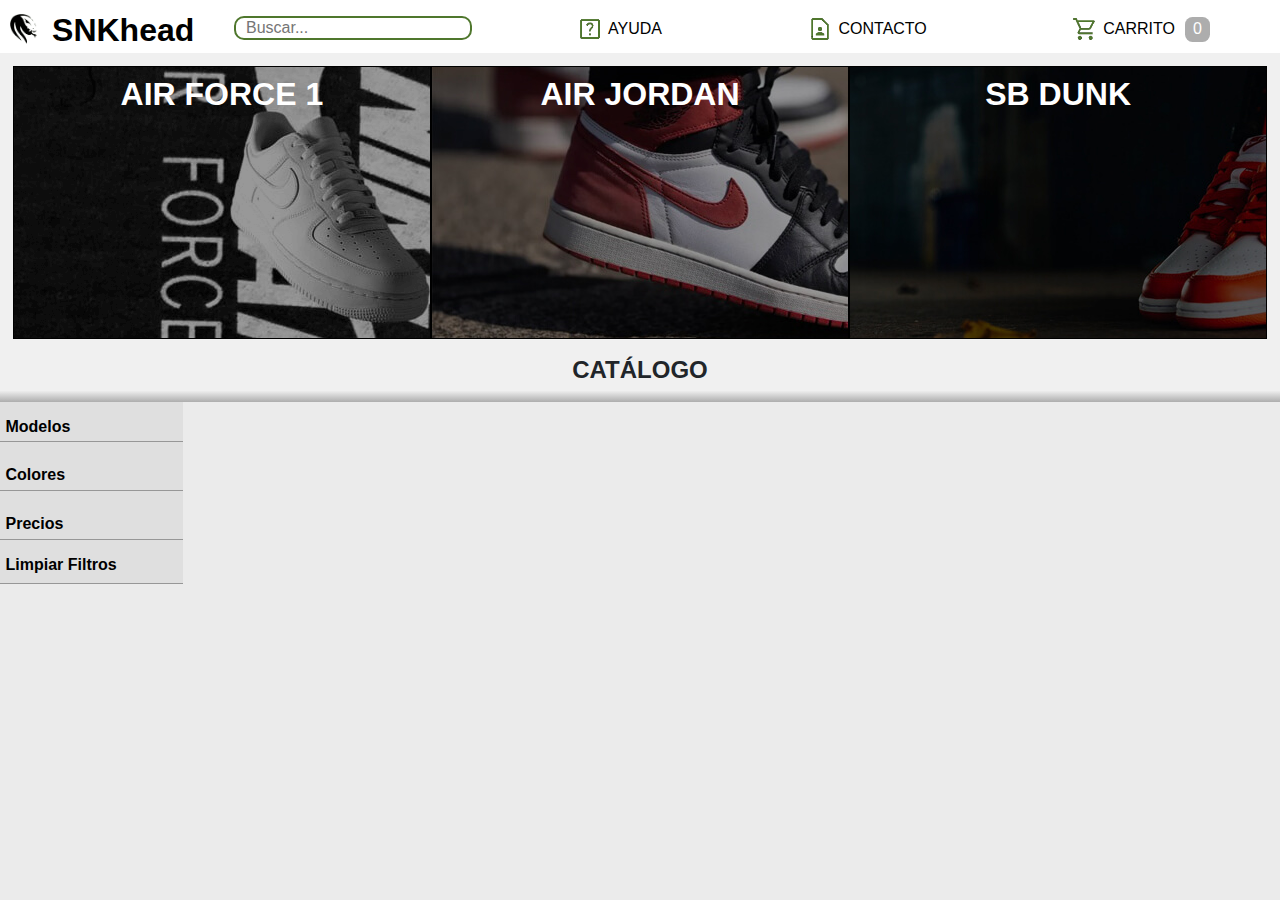
==== index.html @ 978af077 "main" ====
<!DOCTYPE html>
<html lang="en">
<head>
    <meta charset="UTF-8">
    <meta http-equiv="X-UA-Compatible" content="IE=edge">
    <meta name="viewport" content="width=device-width, initial-scale=1.0">
    <link rel="icon" type="image/jpg" href="/Images/SNKhead.png"/>
    <link rel="stylesheet" type="text/css" href="./bootstrap-4.3.1-dist/css/bootstrap.css">
    <link rel="stylesheet" type="text/css" href="./scss/style.css">
    <title>SNKhead</title>
</head>
<body>
    
<header>
    <nav>
        <div class="logo">
            <img src="./Images/SNKhead.png">
            <h2>SNKhead</h2>
        </div>
        <form>
            <input type="search" placeholder="Buscar...">
        </form>

        <div class="links">
            <div class="linknav">
                <img src="./Icons/help_center_FILL0_wght400_GRAD0_opsz48.png">
                <a href="./ayuda.html">
                    <p>AYUDA</p>
                </a>
        </div>
        <div class="linknav">
                <img src="./Icons/contact_page_FILL0_wght400_GRAD0_opsz48.png">
                <a target=”_blank” href="https://api.whatsapp.com/">
                    <p>CONTACTO</p>
                </a>
        </div>
        <div class="linknav">
            <img src="./Icons/shopping_cart_FILL0_wght400_GRAD0_opsz48.png">
            <a href="./carrito.html">
                <p>CARRITO</p>
                <div id="count" class="contador">0</div>
            </a>
    </div>
        </div>
    </nav>
</header>

<!--------------------------------------------------------------Barra de modelos----------------------------------------------------------------------------->
    <div class="modelos">
            <div class="modelcard" style="background-image: url('./Images/Screenshot_3.png')">
            
                <h2 class="title">AIR FORCE 1</h2>
                <h3 class="description">Las zapatillas Air Force de Nike son un clásico atemporal en el mundo del calzado deportivo. Lanazadas en 1982, estas zapatillas emblemáticas han sido parte fundamental de la cultura urbana desde entonces.</h3>
            
            </div>
        
            <div class="modelcard" style="background-image: url('./Images/Screenshot_1.jpg')">
                <h2 class="title">AIR JORDAN</h2>
                <h3 class="description">Las zapatillas Air Jordan de Nike son un icónico y revolucionario calzado deportivo diseñado en colaboración con el legendario jugador de baloncesto Michael Jordan. Estas zapatillas se han convertido en un ícono de la cultura sneaker y han dejado una huella indeleble en la industria del calzado.</h3>
            </div>
        
        
            <div class="modelcard" style="background-image: url('./Images/SBDUNKS.jpg')">
                <h2 class="title">SB DUNK</h2>
                <h3 class="description">Las zapatillas SB Dunk de Nike son una icónica línea de calzado que combina el estilo clásico del baloncesto con elementos de la cultura skate. Estas zapatillas son reconocidas por su diseño de perfil bajo, su excelente amortiguación y su durabilidad, lo que las convierte en una opción popular tanto para los skaters como para los entusiastas de la moda urbana.</h3>
            </div> 
        
    </div>



<!------------------------------------------------Sección filtros y catálogo---------------------------------------------------------->
<section>
    <div class="barra-superior">CATÁLOGO</div>
<div class="catalogo">
    <div class="filtro-lateral">
            <div class="accordion accordion-flush" id="accordionFlushExample">
                <div class="accordion-item">
                <h2 class="accordion-header">
                    <button class="accordion-button collapsed" type="button" data-bs-toggle="collapse" data-bs-target="#flush-collapseOne" aria-expanded="false" aria-controls="flush-collapseOne">
                    Modelos
                    </button>
                </h2>
                <div id="flush-collapseOne" class="accordion-collapse collapse" data-bs-parent="#accordionFlushExample">
                    <div class="accordion-body">
                        <ul>
                            <li><button id="botonAF" onclick="modelFilter('Force'); render()">Air Force</button></li>
                            <li><button id="botonAJ" onclick="modelFilter('Jordan'); render()">Air Jordan</button></li>
                            <li><button id="botonSB" onclick="modelFilter('Dunk'); render()">SB Dunk</button></li>
                        </ul>                        
                    </div>
                </div>
                </div>
                <div class="accordion-item">
                <h2 class="accordion-header">
                    <button class="accordion-button collapsed" type="button" data-bs-toggle="collapse" data-bs-target="#flush-collapseTwo" aria-expanded="false" aria-controls="flush-collapseTwo">
                    Colores
                    </button>
                </h2>
                <div id="flush-collapseTwo" class="accordion-collapse collapse" data-bs-parent="#accordionFlushExample">
                    <div class="accordion-body">
                        <ul>
                            <li><button id="botonBlanco" onclick="colorFilter('blanco'); render()">Blanco</button></li>
                            <li><button id="botonNegro" onclick="colorFilter('negro'); render()">Negro</button></li>
                            <li><button id="botonGris" onclick="colorFilter('gris'); render()">Gris</button></li>
                            <li><button id="botonRojo" onclick="colorFilter('rojo'); render()">Rojo</button></li>
                            <li><button id="botonVerde" onclick="colorFilter('verde'); render()">Verde</button></li>
                            <li><button id="botonAzul" onclick="colorFilter('azul'); render()">Azul</button></li>
                            <li><button id="botonAzul" onclick="colorFilter('marron'); render()">Marron</button></li>
                        </ul>
                    </div>
                </div>
                </div>
                <div class="accordion-item">
                <h2 class="accordion-header">
                    <button class="accordion-button collapsed" type="button" data-bs-toggle="collapse" data-bs-target="#flush-collapseThree" aria-expanded="false" aria-controls="flush-collapseThree">
                    Precios
                    </button>
                </h2>
                <div id="flush-collapseThree" class="accordion-collapse collapse" data-bs-parent="#accordionFlushExample">
                    <div class="accordion-body">
                        <form>
                            <input type="number" id="min" placeholder="min" oninput="precioMinimo();priceFilter(); render()">
                            <input type="number" id="max" placeholder="max" oninput="precioMaximo();priceFilter(); render()">
                        </form>
                    </div>
                </div>
                </div>
                <button id="limpiarFiltros" onclick="guardarFiltradoSS(); render()">Limpiar Filtros</button>
            </div>

            
    </div>
    <div class="catalogorender">
        <div id="render">

        </div>
    </div>
</div>
</section>

<!------------------------------------------------------------------Sección catálogo--------------------------------------------------------------------------------->




<script src="https://cdn.jsdelivr.net/npm/bootstrap@5.3.0-alpha1/dist/js/bootstrap.bundle.min.js" integrity="sha384-w76AqPfDkMBDXo30jS1Sgez6pr3x5MlQ1ZAGC+nuZB+EYdgRZgiwxhTBTkF7CXvN" crossorigin="anonymous"></script>
<script src="./Javascript/renderContador.js"></script>
<script src="./Javascript/funciones.js"></script>
<script src="./Javascript/main.js"></script>

</body>
</html>
---- scss/style.css ----
body {
  width: 100%;
  background-color: #ebebeb;
}
body nav {
  background-color: rgb(255, 255, 255);
  color: #000000 !important;
  height: 2%;
  width: 100%;
  display: grid;
  text-decoration: none !important;
  grid-template-columns: 1fr 4fr 5fr;
  grid-template-areas: "icono busqueda navbar";
}
body nav .logo {
  position: relative;
  top: 20%;
  font-weight: bolder;
  display: flex;
  grid-area: icono;
}
body nav .logo img {
  height: 30px;
  padding-left: 10px;
  position: relative;
  top: 7%;
  padding-right: 5px;
}
body nav .logo h2 {
  font-weight: bolder;
  padding-left: 10px;
  padding-right: 10px;
}
body nav form {
  grid-area: busqueda;
  text-align: center;
  justify-content: center;
}
body nav form input {
  position: relative;
  border: 2px solid #4f772d;
  border-radius: 10px;
  padding: 10px;
  top: 30%;
  width: 80%;
  height: 40%;
}
body nav .links {
  display: flex;
  height: 100%;
  grid-area: navbar;
  margin: auto;
}
body nav .links .linknav {
  position: relative;
  top: 20%;
  display: flex;
  padding-left: 70px;
  padding-right: 70px;
}
body nav .links .linknav img {
  margin-top: 5px;
  margin-left: 5px;
  margin-right: 5px;
  height: 50%;
}
body nav .links .linknav a {
  display: flex;
  color: #000000;
  margin: auto;
  text-decoration: none;
}
body nav .links .linknav a .contador {
  margin-left: 10px;
  text-align: center;
  color: white;
  height: 25px;
  width: 25px;
  border-radius: 30%;
  background-color: rgb(173, 173, 173);
}
body .modelos {
  background-color: rgb(240, 240, 240);
  margin: auto;
  width: 100%;
  display: flex;
  flex-wrap: nowrap;
  flex-direction: row;
  padding: 1%;
}
body .modelos .modelcard {
  margin: auto;
  width: 621px;
  height: 273px;
  border: 1px black solid;
}
body .modelos .modelcard .title {
  text-align: center;
  width: 100%;
  margin-top: 2%;
  height: -moz-fit-content;
  height: fit-content;
  color: #ffffff;
  font-weight: bolder;
}
body .modelos .modelcard .description {
  margin: 10%;
  font-size: large;
  font-weight: bolder;
  opacity: 0%;
  text-align: center;
  width: 100%;
  color: #ffffff;
  -webkit-text-stroke: #000000 1px;
  margin: auto;
  overflow: hidden;
}
body .barra-superior {
  width: 100%;
  height: 50px;
  background: rgb(255, 255, 255);
  background: linear-gradient(180deg, rgb(240, 240, 240) 77%, rgb(173, 173, 173) 100%);
  display: flex;
  justify-content: center;
  font-size: x-large;
  font-weight: bolder;
}
body .catalogo {
  width: 100%;
  display: grid;
  grid-template-columns: 1fr 6fr;
  grid-template-areas: "filtro catalogo";
  background-position: 250px;
}
body .catalogo .filtro-lateral {
  background-color: rgb(223, 223, 223);
  height: 100%;
  display: grid;
  grid-area: filtro;
}
body .catalogo .filtro-lateral button {
  background-color: rgb(223, 223, 223);
  text-align: left;
  font-size: 1rem;
  font-weight: bold;
  width: 100%;
  padding: 3%;
  border: none;
  border-bottom: 1px solid rgb(151, 151, 151);
}
body .catalogo .filtro-lateral .accordion-body {
  padding: 20px;
}
body .catalogo .filtro-lateral .catalogorender {
  border: 1px black solid;
  height: 40%;
  width: 100%;
  margin: auto;
  padding: 300px;
  display: flex;
  flex-wrap: wrap;
  flex-direction: row;
}

.description:hover {
  animation-name: textOpacity;
  animation-fill-mode: forwards;
  animation-duration: 2s;
}

@keyframes textOpacity {
  from {
    opacity: 0;
  }
  to {
    opacity: 1;
  }
}
.logo .link {
  text-decoration: none !important;
  color: black;
}

.preview {
  position: relative;
  top: 20px;
  width: 100%;
  text-align: center;
  margin: auto;
}
.preview #renderPreview .titulo {
  font-size: xx-large;
  font-weight: bolder;
  text-align: left;
}
.preview .card-text {
  text-align: left;
  width: 80%;
  height: -moz-fit-content;
  height: fit-content;
  font-size: large;
  font-weight: bold;
}
.preview .texto-adicional {
  text-align: left;
}

body {
  width: 100%;
  height: -moz-fit-content;
  height: fit-content;
}
body .carrito {
  width: 65%;
  height: -moz-fit-content;
  height: fit-content;
  margin: auto;
  font-size: larger;
  background-color: white;
  padding: 3%;
  border-radius: 20px;
  box-shadow: 5px 5px 5px rgb(196, 196, 196);
}
body .carrito .total {
  width: 45%;
  margin: auto;
  display: flex;
  margin-left: 63%;
}
body .carrito #vaciarCarrito {
  display: block;
  margin: auto !important;
  text-align: center !important;
}
body #confirmarCompra {
  display: block;
  margin: auto;
  width: 30%;
}

body {
  width: 100%;
  height: -moz-fit-content;
  height: fit-content;
}
body .Ayuda {
  width: 80%;
  margin: auto;
}

* {
  font-family: "Bebas Neue", sans-serif;
  box-sizing: border-box;
  margin: 0;
  padding: 0;
  list-style-type: none;
}/*# sourceMappingURL=style.css.map */
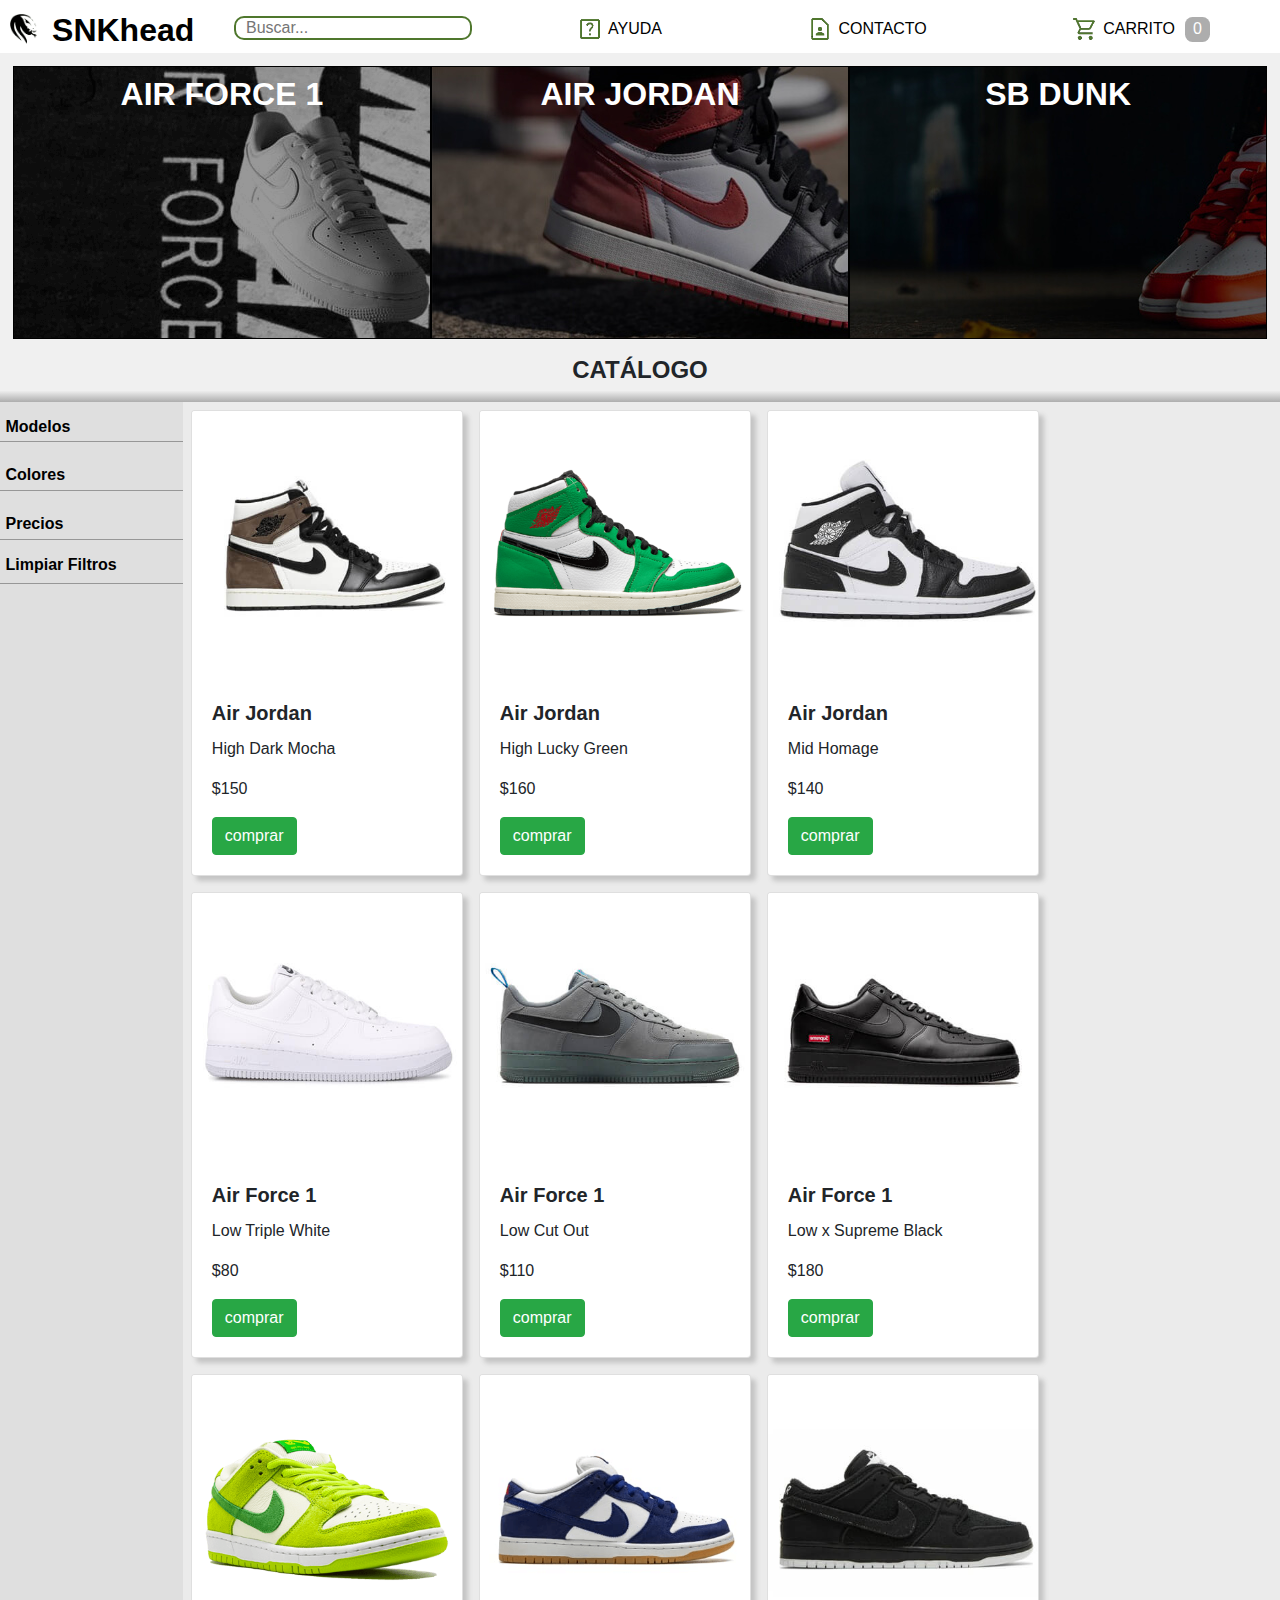
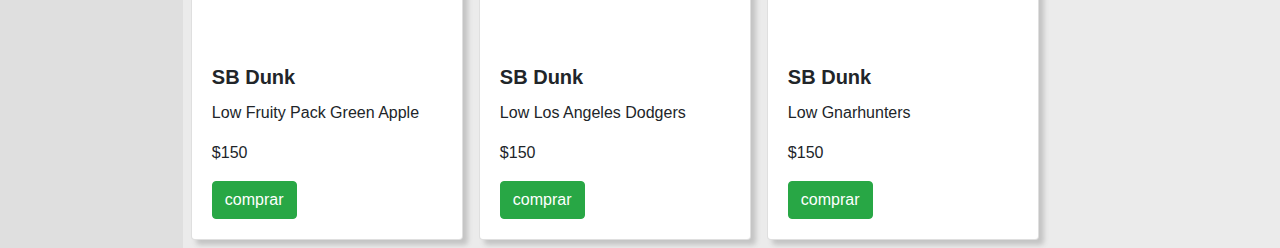
==== commit f1ebe1a7: "main" ====
--- a/index.html
+++ b/index.html
@@ -146,6 +146,7 @@
 
 <script src="https://cdn.jsdelivr.net/npm/bootstrap@5.3.0-alpha1/dist/js/bootstrap.bundle.min.js" integrity="sha384-w76AqPfDkMBDXo30jS1Sgez6pr3x5MlQ1ZAGC+nuZB+EYdgRZgiwxhTBTkF7CXvN" crossorigin="anonymous"></script>
 <script src="./Javascript/renderContador.js"></script>
+<script src="./Javascript/renderIndex.js"></script>
 <script src="./Javascript/funciones.js"></script>
 <script src="./Javascript/main.js"></script>
 
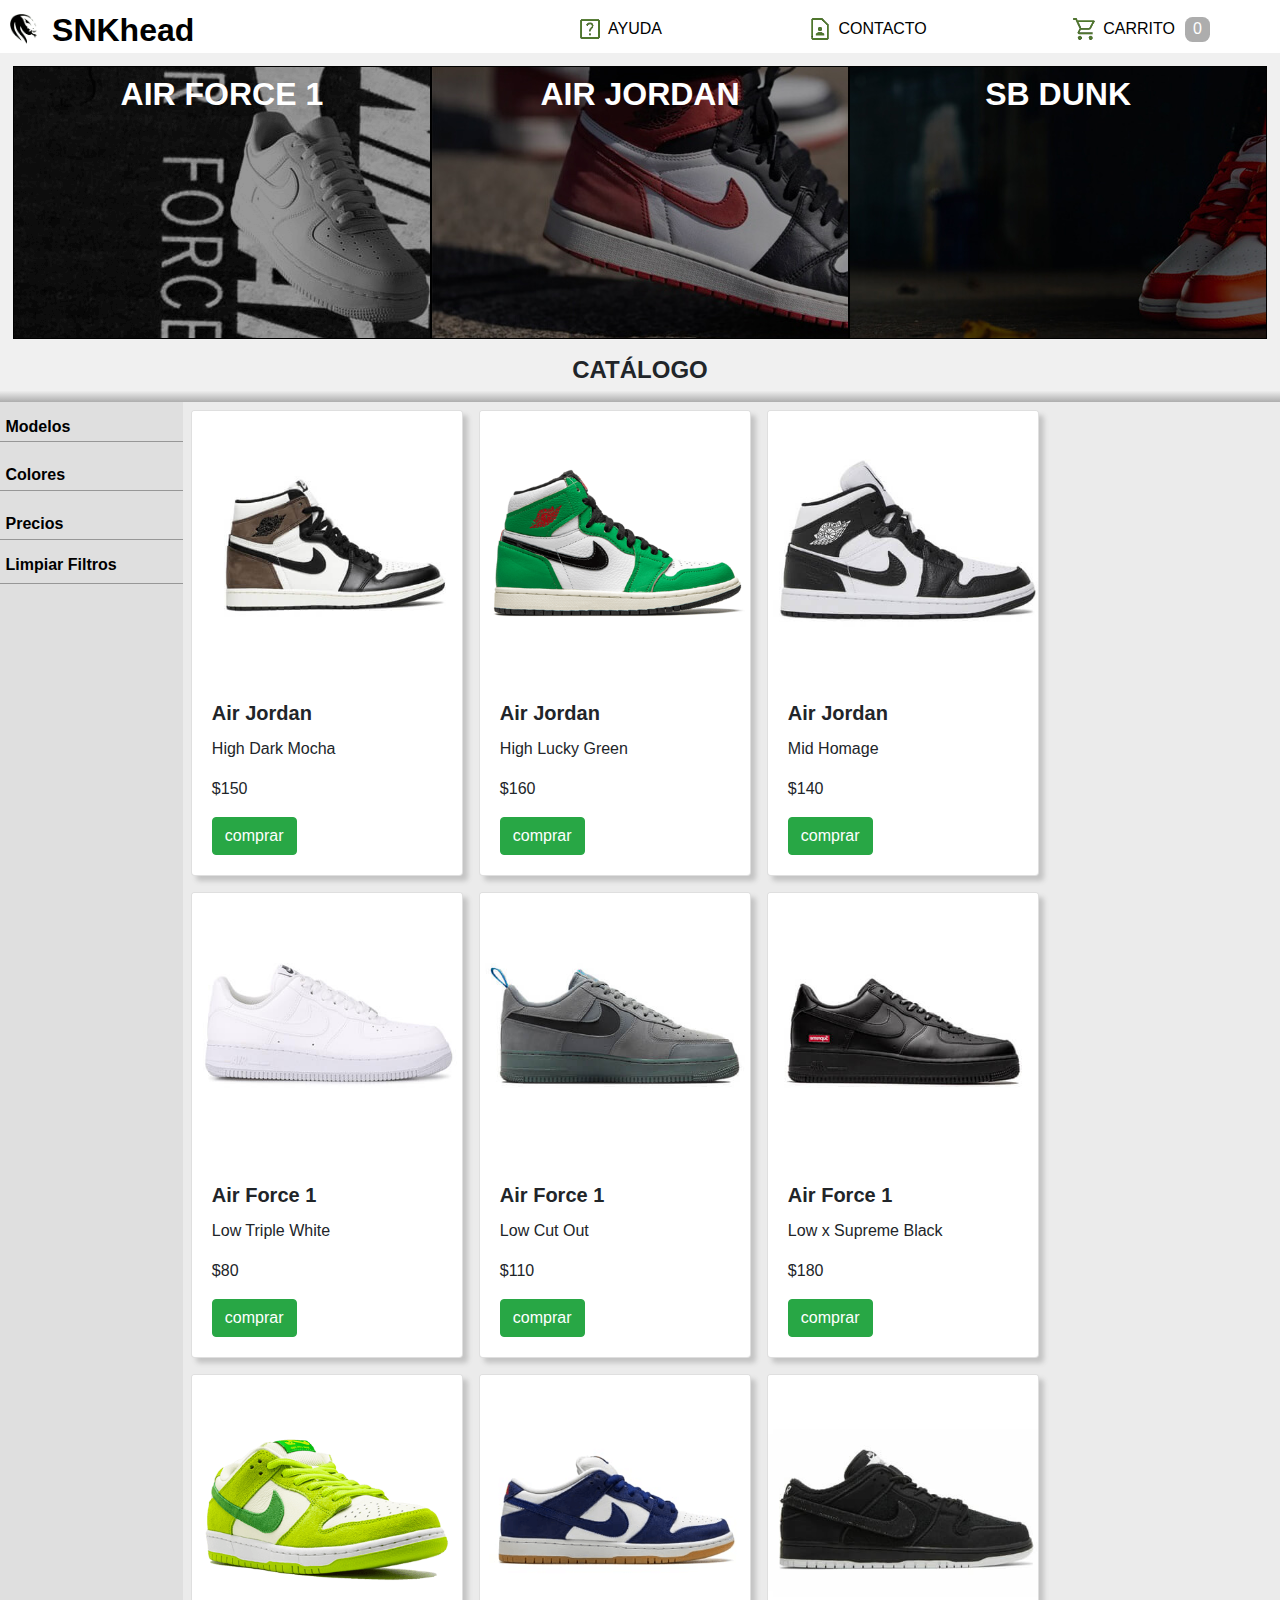
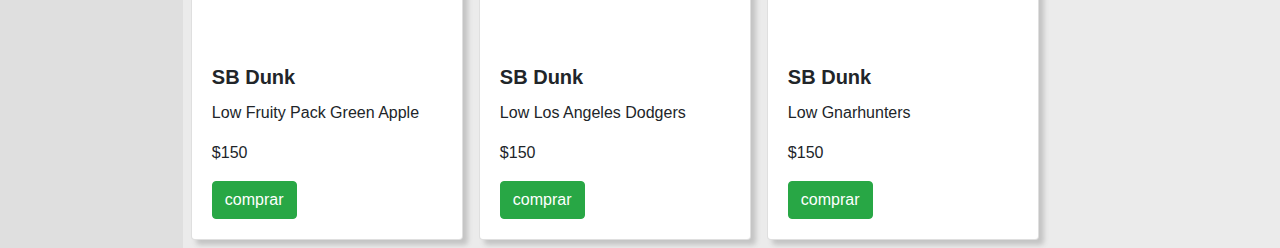
==== commit ad197d81: "main" ====
--- a/index.html
+++ b/index.html
@@ -17,9 +17,7 @@
             <img src="./Images/SNKhead.png">
             <h2>SNKhead</h2>
         </div>
-        <form>
-            <input type="search" placeholder="Buscar...">
-        </form>
+        
 
         <div class="links">
             <div class="linknav">
@@ -145,6 +143,7 @@
 
 
 <script src="https://cdn.jsdelivr.net/npm/bootstrap@5.3.0-alpha1/dist/js/bootstrap.bundle.min.js" integrity="sha384-w76AqPfDkMBDXo30jS1Sgez6pr3x5MlQ1ZAGC+nuZB+EYdgRZgiwxhTBTkF7CXvN" crossorigin="anonymous"></script>
+<script src="./Javascript/obtenerValorBlue.js"></script>
 <script src="./Javascript/renderContador.js"></script>
 <script src="./Javascript/renderIndex.js"></script>
 <script src="./Javascript/funciones.js"></script>
--- a/scss/style.css
+++ b/scss/style.css
@@ -224,7 +224,6 @@
 body .carrito .total {
   width: 45%;
   margin: auto;
-  display: flex;
   margin-left: 63%;
 }
 body .carrito #vaciarCarrito {
